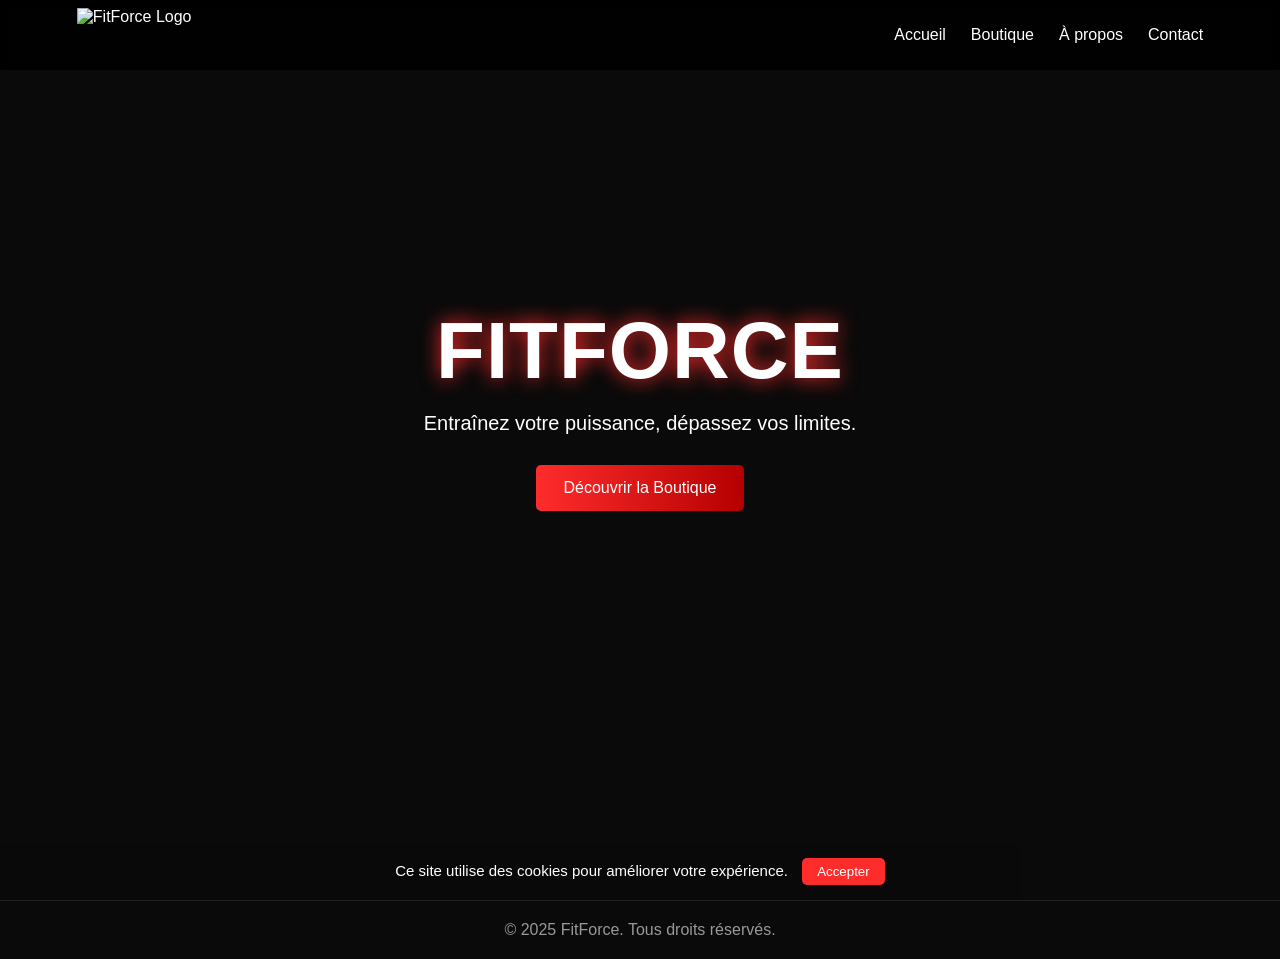
==== index.html @ 65884dea "Update and rename fitforce.html to index.html" ====
<!DOCTYPE html>
<html lang="fr">
<head>
  <meta charset="UTF-8">
  <meta name="viewport" content="width=device-width, initial-scale=1.0">
  <title>FitForce - Entraînez votre puissance</title>
  <link rel="stylesheet" href="fitforcestyle.css">
</head>
<body>

  <!-- NAVIGATION -->
  <header>
    <nav class="navbar">
      <img src="assets/logo.jpg" alt="FitForce Logo" class="logo">
      <ul class="nav-links">
        <li><button class="nav-btn" data-target="home">Accueil</button></li>
        <li><button class="nav-btn" data-target="products">Boutique</button></li>
        <li><button class="nav-btn" data-target="about">À propos</button></li>
        <li><button class="nav-btn" data-target="contact">Contact</button></li>
      </ul>
    </nav>
  </header>

  <!-- SECTIONS -->
  <main>

    <!-- ACCUEIL -->
    <section id="home" class="section active">
      <video autoplay muted loop playsinline class="background-video">
        <source src="video/background.mp4" type="video/mp4">
      </video>
      <div class="hero-content">
        <h1>FITFORCE</h1>
        <p>Entraînez votre puissance, dépassez vos limites.</p>
        <button class="btn-primary" data-target="products">Découvrir la Boutique</button>
      </div>
    </section>

    <!-- BOUTIQUE -->
    <section id="products" class="section">
      <h2>Nos Produits</h2>

      <div class="product">
        <video autoplay muted loop playsinline class="product-video">
          <source src="video/prod1.mp4" type="video/mp4">
        </video>
        <h3>ALO</h3>
        <p>Un vêtement de sport blanc, mi-cuisse, pensé pour la liberté de mouvement. 
            Minimaliste, confortable et naturellement élégant.</p>
        <div class="gallery">
          <img src="assets/prod1-1.jpg" alt="">
          <img src="assets/prod1-2.jpg" alt="">
          <img src="assets/prod1-3.jpg" alt="">
        </div>
        <p class="price">Prix : 45 000 FCFA</p>
        <a href="https://wa.me/2250711476068?text=Bonjour%20je%20souhaite%20commander%20le%20FitForce%20SmartBand" target="_blank" class="btn-whatsapp">Commander sur WhatsApp</a>
      </div>

      <div class="product">
        <video autoplay muted loop playsinline class="product-video">
          <source src="assets/prod2.mp4" type="video/mp4">
        </video>
        <h3>FitForce</h3>
        <p>LE FIT PREND LE CONTRÔLE⚡Pour lui, pour elle, et pour les enfants.</p>
        <div class="gallery">
          <img src="assets/prod2-1.jpg" alt="">
          <img src="assets/prod2-2.jpg" alt="">
          <img src="assets/prod2-3.jpg" alt="">
        </div>
        <p class="price">Prix : 75 000 FCFA</p>
        <a href="https://wa.me/2250711476068?text=Bonjour%20je%20souhaite%20commander%20les%20FitForce%20Dumbbells" target="_blank" class="btn-whatsapp">Commander sur WhatsApp</a>
      </div>

      <div class="product">
        <video autoplay muted loop playsinline class="product-video">
          <source src="assets/prod3.mp4" type="video/mp4">
        </video>
        <h3>FitForce</h3>
        <p>LE FIT PREND LE CONTRÔLE⚡Pour lui, pour elle, et pour les enfants.</p>
        <div class="gallery">
          <img src="assets/prod3-1.jpg" alt="">
          <img src="assets/prod3-2.jpg" alt="">
          <img src="assets/prod3-3.jpg" alt="">
        </div>
        <p class="price">Prix : 20 000 FCFA</p>
        <a href="https://wa.me/2250711476068?text=Bonjour%20je%20souhaite%20savoir%20plus%20sur%20FitForce%20App" target="_blank" class="btn-whatsapp">Commander sur WhatsApp</a>
      </div>
    </section>

    <!-- À PROPOS -->
    <section id="about" class="section">
      <h2>À propos de FitForce</h2>
      <p>
        FitForce est une marque ivoirienne dédiée à la performance et à l’innovation sportive.
        Nous concevons des vêtements et équipements alliant technologie, design et motivation.
      </p>
      <p>
        Notre mission : vous aider à révéler le meilleur de vous-même, à chaque séance.
      </p>
    </section>

    <!-- CONTACT -->
    <section id="contact" class="section">
      <h2>Contact</h2>
      <p><strong>Adresse :</strong> FitForce, Zone 4 rue Paul Langevin, Abidjan, Côte d’Ivoire</p>
      <p><strong>Téléphone :</strong> +225 07 11 476 068</p>

      <div class="social-links">
        <a href="https://www.instagram.com/fitforce.ci?igsh=bHpyZGoxNzN5bzQ1" target="_blank">
          <img src="assets/insta.jpg" alt="Instagram">
        </a>
        <a href="https://www.facebook.com/share/18xvGtDcbb/?mibextid=wwXIfr" target="_blank">
          <img src="assets/facebook.jpg" alt="Facebook">
        </a>
        <a href="https://vm.tiktok.com/ZMA4AtNrw/" target="_blank">
          <img src="assets/tiktok.jpg" alt="TikTok">
        </a>
        <a href="https://www.google.com/maps/search/?api=1&query=FitForce+Zone+4+Rue+Paul+Langevin+Abidjan+Côte+d'Ivoire" target="_blank">
          <img src="assets/maps.jpg" alt="Google Maps">
        </a>
      </div>
    </section>
  </main>

  <!-- COOKIES -->
  <div id="cookie-banner" class="cookie-banner">
    <p>Ce site utilise des cookies pour améliorer votre expérience. <button id="accept-cookies">Accepter</button></p>
  </div>

  <!-- FOOTER -->
  <footer>
    <p>© 2025 FitForce. Tous droits réservés.</p>
  </footer>

  <!-- JAVASCRIPT -->
  <script>
    // NAVIGATION SANS RECHARGEMENT
    const navButtons = document.querySelectorAll('.nav-btn, .btn-primary');
    const sections = document.querySelectorAll('.section');

    navButtons.forEach(btn => {
      btn.addEventListener('click', () => {
        const target = btn.dataset.target;
        sections.forEach(section => {
          section.classList.toggle('active', section.id === target);
        });
        window.scrollTo({ top: 0, behavior: 'smooth' });
      });
    });

    // COOKIES
    const cookieBanner = document.getElementById('cookie-banner');
    const acceptCookies = document.getElementById('accept-cookies');

    if (!localStorage.getItem('cookiesAccepted')) {
      cookieBanner.style.display = 'block';
    }

    acceptCookies.addEventListener('click', () => {
      localStorage.setItem('cookiesAccepted', 'true');
      cookieBanner.style.display = 'none';
    });
  </script>

</body>
</html>
---- fitforcestyle.css ----
/* ----------------------------
   STYLES GÉNÉRAUX
---------------------------- */
* {
  margin: 0;
  padding: 0;
  box-sizing: border-box;
  font-family: 'Poppins', sans-serif;
}

body {
  background-color: #0a0a0a;
  color: #fff;
  overflow-x: hidden;
}

section {
  display: none;
  opacity: 0;
  transition: opacity 0.6s ease;
  padding: 80px 10%;
  min-height: 100vh;
}

section.active {
  display: block;
  opacity: 1;
}

h1, h2, h3 {
  text-transform: uppercase;
  letter-spacing: 1px;
}

a {
  text-decoration: none;
  color: inherit;
}

/* ----------------------------
   NAVBAR
---------------------------- */
.navbar {
  position: fixed;
  top: 0;
  left: 0;
  width: 100%;
  height: 70px;
  display: flex;
  align-items: center;
  justify-content: space-between;
  background: rgba(0, 0, 0, 0.9);
  backdrop-filter: blur(6px);
  z-index: 1000;
  padding: 0 6%;
}

.logo {
  height: 55px;
  cursor: pointer;
}

.nav-links {
  list-style: none;
  display: flex;
  gap: 25px;
}

.nav-links li button {
  background: none;
  border: none;
  color: #fff;
  font-size: 16px;
  cursor: pointer;
  transition: color 0.3s;
}

.nav-links li button:hover {
  color: #ff2c2c;
}

/* ----------------------------
   HERO / ACCUEIL
---------------------------- */
.background-video {
  position: fixed;
  top: 0;
  left: 0;
  width: 100%;
  height: 100%;
  object-fit: cover;
  z-index: -1;
}

.hero-content {
  position: relative;
  top: 25vh;
  text-align: center;
}

.hero-content h1 {
  font-size: 80px;
  color: #fff;
  text-shadow: 0 0 20px #ff2c2c;
  font-weight: 900;
}

.hero-content p {
  font-size: 20px;
  margin-top: 15px;
}

.btn-primary {
  background: linear-gradient(90deg, #ff2c2c, #b50000);
  border: none;
  color: white;
  padding: 14px 28px;
  font-size: 16px;
  border-radius: 5px;
  cursor: pointer;
  margin-top: 30px;
  transition: transform 0.2s, box-shadow 0.3s;
}

.btn-primary:hover {
  transform: scale(1.05);
  box-shadow: 0 0 15px #ff2c2c;
}

/* ----------------------------
   PRODUITS
---------------------------- */
.products h2 {
  text-align: center;
  margin-bottom: 50px;
  font-size: 40px;
  color: #ff2c2c;
}

.product {
  background: #141414;
  border-radius: 15px;
  padding: 25px;
  margin-bottom: 60px;
  text-align: center;
  box-shadow: 0 0 20px rgba(255, 44, 44, 0.2);
}

.product-video {
  width: 100%;
  border-radius: 10px;
  margin-bottom: 20px;
}

.gallery {
  display: flex;
  justify-content: center;
  gap: 10px;
  flex-wrap: wrap;
  margin-top: 15px;
}

.gallery img {
  width: 110px;
  height: 110px;
  object-fit: cover;
  border-radius: 10px;
  border: 2px solid #ff2c2c;
  transition: transform 0.3s;
}

.gallery img:hover {
  transform: scale(1.08);
}

.price {
  font-weight: bold;
  color: #ff2c2c;
  margin: 15px 0;
  font-size: 18px;
}

.btn-whatsapp {
  background: #25D366;
  padding: 12px 25px;
  border-radius: 5px;
  color: #fff;
  display: inline-block;
  font-weight: 600;
  transition: background 0.3s, transform 0.3s;
}

.btn-whatsapp:hover {
  background: #1ea955;
  transform: scale(1.05);
}

/* ----------------------------
   À PROPOS
---------------------------- */
.about {
  text-align: center;
  line-height: 1.8;
  max-width: 800px;
  margin: 0 auto;
  font-size: 18px;
}

.about h2 {
  color: #ff2c2c;
  margin-bottom: 30px;
}

/* ----------------------------
   CONTACT
---------------------------- */
.contact {
  text-align: center;
}

.contact h2 {
  color: #ff2c2c;
  margin-bottom: 25px;
}

.social-links {
  display: flex;
  justify-content: center;
  align-items: center;
  gap: 25px;
  margin-top: 30px;
}

.social-links img {
  width: 45px;
  height: 45px;
  transition: transform 0.3s, filter 0.3s;
  filter: brightness(0) invert(1);
}

.social-links img:hover {
  transform: scale(1.15);
  filter: brightness(1) invert(0) drop-shadow(0 0 10px #ff2c2c);
}

/* ----------------------------
   COOKIES
---------------------------- */
.cookie-banner {
  position: fixed;
  bottom: 0;
  left: 0;
  width: 100%;
  background: rgba(10, 10, 10, 0.95);
  padding: 15px;
  text-align: center;
  font-size: 15px;
  display: none;
  z-index: 9999;
}

.cookie-banner button {
  margin-left: 10px;
  padding: 6px 15px;
  background: #ff2c2c;
  border: none;
  border-radius: 5px;
  color: #fff;
  cursor: pointer;
}

.cookie-banner button:hover {
  background: #b50000;
}

/* ----------------------------
   FOOTER
---------------------------- */
footer {
  background: #0a0a0a;
  text-align: center;
  padding: 20px;
  border-top: 1px solid rgba(255, 255, 255, 0.1);
  color: #999;
}

/* ----------------------------
   RESPONSIVE DESIGN
---------------------------- */
@media (max-width: 900px) {
  .hero-content h1 {
    font-size: 55px;
  }

  .nav-links {
    gap: 15px;
  }

  .gallery img {
    width: 90px;
    height: 90px;
  }

  .product {
    padding: 15px;
  }
}

@media (max-width: 600px) {
  .hero-content h1 {
    font-size: 42px;
  }

  .hero-content p {
    font-size: 16px;
  }

  .navbar {
    flex-direction: column;
    height: auto;
    padding: 10px 0;
  }

  .nav-links {
    flex-wrap: wrap;
    justify-content: center;
  }

  .gallery img {
    width: 80px;
    height: 80px;
  }
}
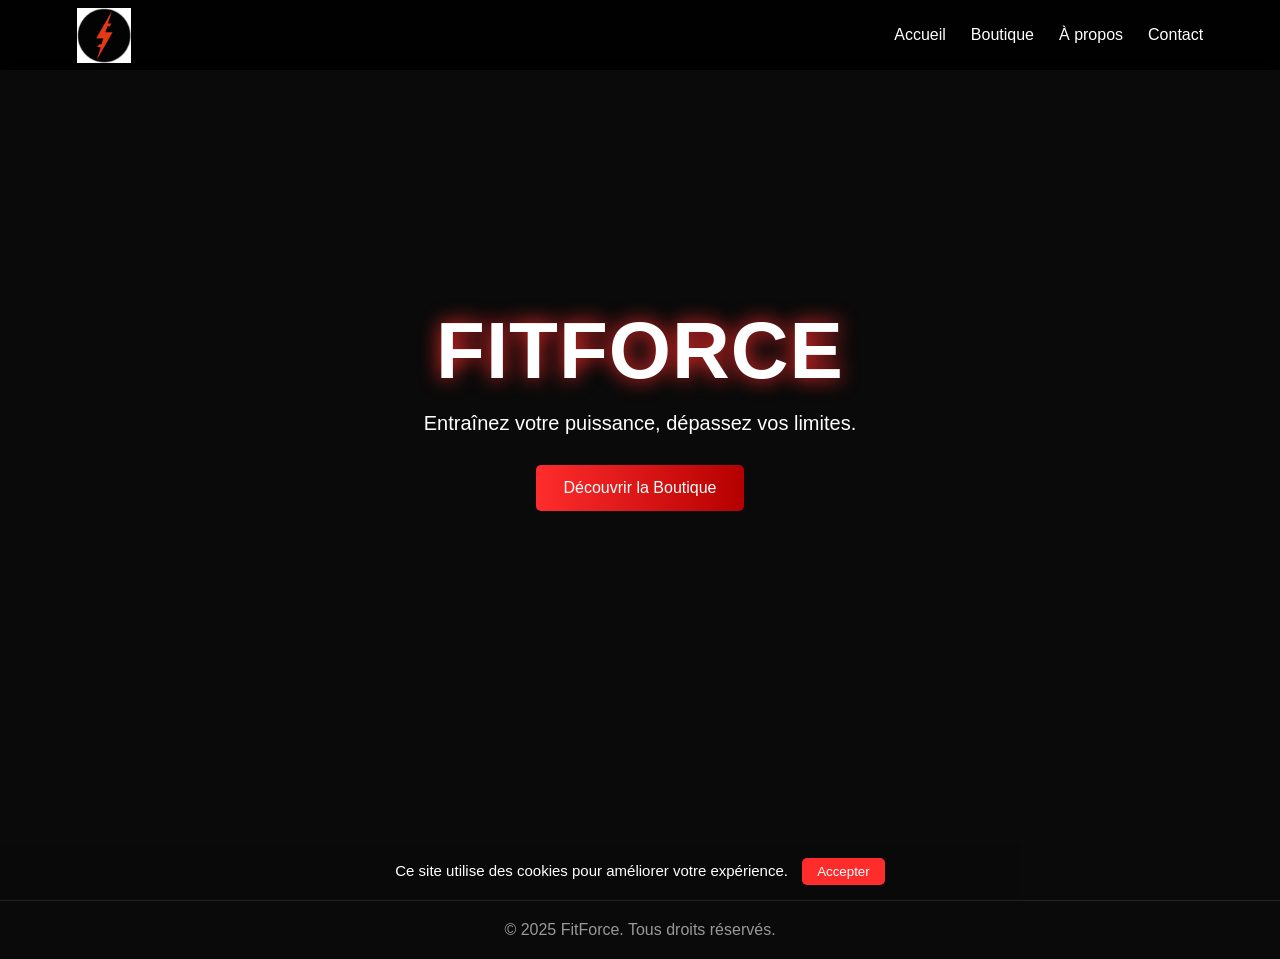
==== commit a5e5cfaf: "Update index.html" ====
--- a/index.html
+++ b/index.html
@@ -11,7 +11,7 @@
   <!-- NAVIGATION -->
   <header>
     <nav class="navbar">
-      <img src="assets/logo.jpg" alt="FitForce Logo" class="logo">
+      <img src="logo.jpg" alt="FitForce Logo" class="logo">
       <ul class="nav-links">
         <li><button class="nav-btn" data-target="home">Accueil</button></li>
         <li><button class="nav-btn" data-target="products">Boutique</button></li>
@@ -27,7 +27,7 @@
     <!-- ACCUEIL -->
     <section id="home" class="section active">
       <video autoplay muted loop playsinline class="background-video">
-        <source src="video/background.mp4" type="video/mp4">
+        <source src="background.mp4" type="video/mp4">
       </video>
       <div class="hero-content">
         <h1>FITFORCE</h1>
@@ -42,15 +42,15 @@
 
       <div class="product">
         <video autoplay muted loop playsinline class="product-video">
-          <source src="video/prod1.mp4" type="video/mp4">
+          <source src="prod1.mp4" type="video/mp4">
         </video>
         <h3>ALO</h3>
         <p>Un vêtement de sport blanc, mi-cuisse, pensé pour la liberté de mouvement. 
             Minimaliste, confortable et naturellement élégant.</p>
         <div class="gallery">
-          <img src="assets/prod1-1.jpg" alt="">
-          <img src="assets/prod1-2.jpg" alt="">
-          <img src="assets/prod1-3.jpg" alt="">
+          <img src="prod1-1.jpg" alt="">
+          <img src="prod1-2.jpg" alt="">
+          <img src="prod1-3.jpg" alt="">
         </div>
         <p class="price">Prix : 45 000 FCFA</p>
         <a href="https://wa.me/2250711476068?text=Bonjour%20je%20souhaite%20commander%20le%20FitForce%20SmartBand" target="_blank" class="btn-whatsapp">Commander sur WhatsApp</a>
@@ -58,14 +58,14 @@
 
       <div class="product">
         <video autoplay muted loop playsinline class="product-video">
-          <source src="assets/prod2.mp4" type="video/mp4">
+          <source src="prod2.mp4" type="video/mp4">
         </video>
         <h3>FitForce</h3>
         <p>LE FIT PREND LE CONTRÔLE⚡Pour lui, pour elle, et pour les enfants.</p>
         <div class="gallery">
-          <img src="assets/prod2-1.jpg" alt="">
-          <img src="assets/prod2-2.jpg" alt="">
-          <img src="assets/prod2-3.jpg" alt="">
+          <img src="prod2-1.jpg" alt="">
+          <img src="prod2-2.jpg" alt="">
+          <img src="prod2-3.jpg" alt="">
         </div>
         <p class="price">Prix : 75 000 FCFA</p>
         <a href="https://wa.me/2250711476068?text=Bonjour%20je%20souhaite%20commander%20les%20FitForce%20Dumbbells" target="_blank" class="btn-whatsapp">Commander sur WhatsApp</a>
@@ -73,14 +73,14 @@
 
       <div class="product">
         <video autoplay muted loop playsinline class="product-video">
-          <source src="assets/prod3.mp4" type="video/mp4">
+          <source src="prod3.mp4" type="video/mp4">
         </video>
         <h3>FitForce</h3>
         <p>LE FIT PREND LE CONTRÔLE⚡Pour lui, pour elle, et pour les enfants.</p>
         <div class="gallery">
-          <img src="assets/prod3-1.jpg" alt="">
-          <img src="assets/prod3-2.jpg" alt="">
-          <img src="assets/prod3-3.jpg" alt="">
+          <img src="/prod3-1.jpg" alt="">
+          <img src="prod3-2.jpg" alt="">
+          <img src="prod3-3.jpg" alt="">
         </div>
         <p class="price">Prix : 20 000 FCFA</p>
         <a href="https://wa.me/2250711476068?text=Bonjour%20je%20souhaite%20savoir%20plus%20sur%20FitForce%20App" target="_blank" class="btn-whatsapp">Commander sur WhatsApp</a>
@@ -107,16 +107,16 @@
 
       <div class="social-links">
         <a href="https://www.instagram.com/fitforce.ci?igsh=bHpyZGoxNzN5bzQ1" target="_blank">
-          <img src="assets/insta.jpg" alt="Instagram">
+          <img src="insta.jpg" alt="Instagram">
         </a>
         <a href="https://www.facebook.com/share/18xvGtDcbb/?mibextid=wwXIfr" target="_blank">
-          <img src="assets/facebook.jpg" alt="Facebook">
+          <img src="facebook.jpg" alt="Facebook">
         </a>
         <a href="https://vm.tiktok.com/ZMA4AtNrw/" target="_blank">
-          <img src="assets/tiktok.jpg" alt="TikTok">
+          <img src="tiktok.jpg" alt="TikTok">
         </a>
         <a href="https://www.google.com/maps/search/?api=1&query=FitForce+Zone+4+Rue+Paul+Langevin+Abidjan+Côte+d'Ivoire" target="_blank">
-          <img src="assets/maps.jpg" alt="Google Maps">
+          <img src="maps.jpg" alt="Google Maps">
         </a>
       </div>
     </section>
@@ -164,3 +164,4 @@
 
 </body>
 </html>
+
